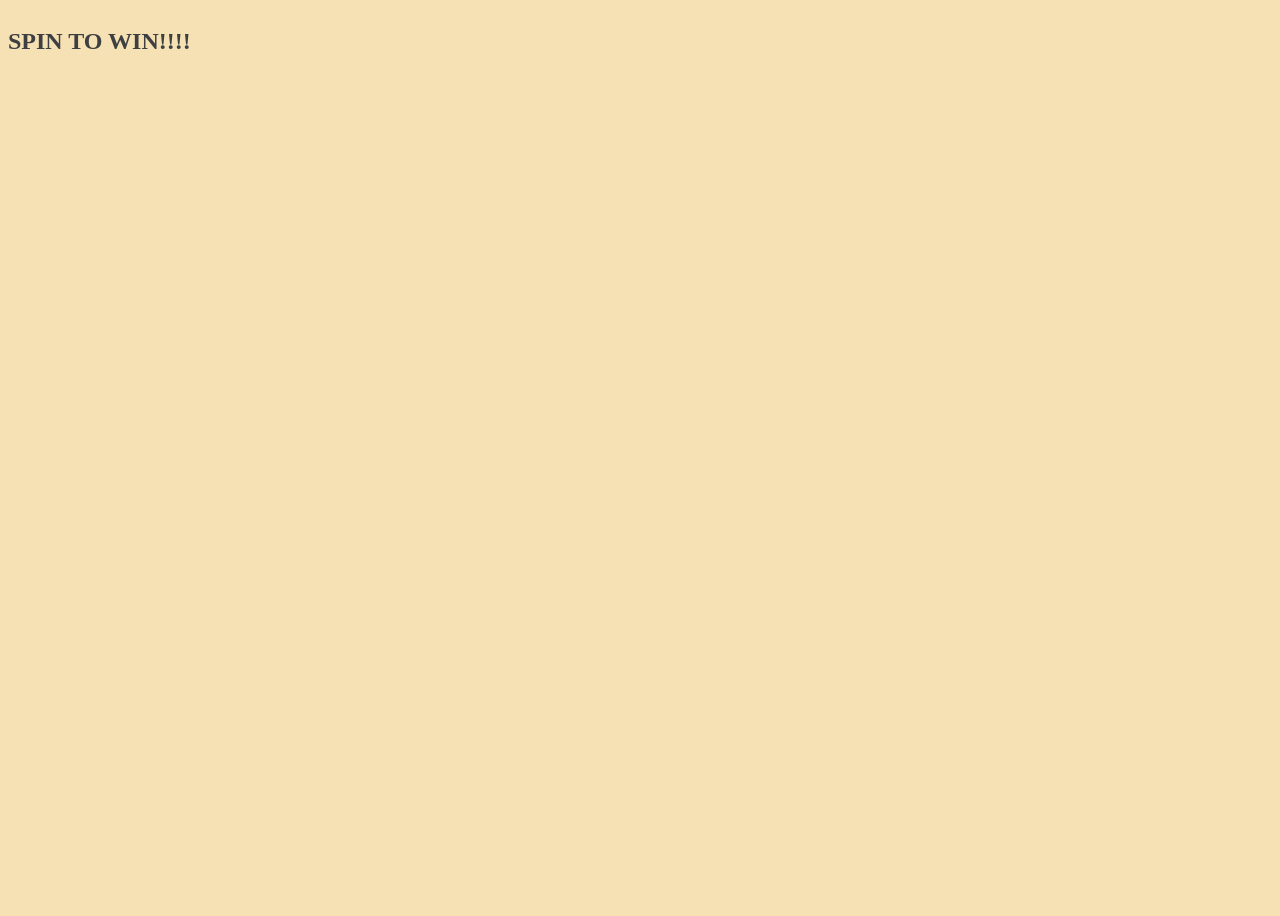
==== Game files/lotto.html @ b4b07ed5 "Merge branch 'darylesuggs-lang:main' into main" ====
<!DOCTYPE html>
<html>

<head>
    <link rel="stylesheet" href="./reasources/css/index.css" />
    <link rel="preconnect" href="https://fonts.googleapis.com">
    <link rel="preconnect" href="https://fonts.gstatic.com" crossorigin>
    <link href="https://fonts.googleapis.com/css2?family=IM+Fell+English+SC&display=swap" rel="stylesheet">

    <title>Loto machine</title>
</head>

<body>
    <section>
        <h1>SPIN TO WIN!!!!</h1>
    </section>
</body>

</html>
---- Game files/reasources/css/index.css ----
body{
    display: flex;
  font-family: "IM Fell English SC", Georgia, serif;
  background-color: #f6e1b5;
  height: 100vh;
  width: 100vw;
}
#shop_container{
  display: flex;
  flex-wrap: wrap;
  font-family: "IM Fell English SC", Georgia, serif;
  background-color: #f6e1b5;
  height: 100%;
  width: 100%;
}
#top {
  width: 100%;
  height: 35%;
  display: flex;
}

.im-fell-english-sc-regular {
  font-family: "IM Fell English SC", serif;
  font-weight: 400;
  font-style: normal;
}
h1 {
  font-family: "IM Fell English SC";
  color: #3e3f40;
}
h2 {
  font-family: "IM Fell English SC";
  color: #3e3f40;
}
p {
    font-family: "IM Fell English SC";
  color: #3e3f40;
}

#first_section {
  height: 100%;
  width: 25%;
}

#first_section button {
  height: 27%;
  width: 80%;
  margin-left: 10%;
  margin-bottom: 5%;
  color: #3e3f40;
  background-color: #936535;
  cursor: pointer;
}



#second_section {
  display: flex;
  width: 50%;
  height: 100%;
  justify-items: center;
}

#second_section img{
  width: 100%;
  height: 100%;
}

#shop{
  position: absolute;
  top: 1%;
  left: 45%;
 
  opacity: 0.75;
}

#money{
    position: absolute;
    display: flex;
    justify-content: center;
    align-items: center;
  top: 1%;
  left: 70%;
   background-color: #d9c22e;
  border-radius: 30%;
  height: 5%;
  width: 5%;
  opacity: 0.75;
}


#third_section {
  height: 100%;
  width: 25%;
}

#third_section button {
  height: 27%;
  width: 80%;
  margin-left: 10%;
  margin-bottom: 5%;
  color: #3e3f40;
  background-color: #936535;
  cursor: pointer;
}

#bottom {
  width: 100%;
  height:65%;
  display: flex;
  flex-wrap: wrap;
  justify-content: space-between;
  overflow: hidden;
}

.slot{
  width: 17%;
  height: auto;
  aspect-ratio: 1/1;
  border: 1px solid #3e3f40;
  overflow: hidden;
  align-self: start;
  background-color: #936535;
}

#first_section button:hover {
  background-color: #d9c22e;
  cursor: pointer;
}

#third_section button:hover {
  background-color: #d9c22e;
  cursor: pointer;
}


#first_section button:active {
  box-shadow: 2px 2px 5px #3e3f40;
}

#third_section button:active {
  box-shadow: 2px 2px 5px #3e3f40;
}
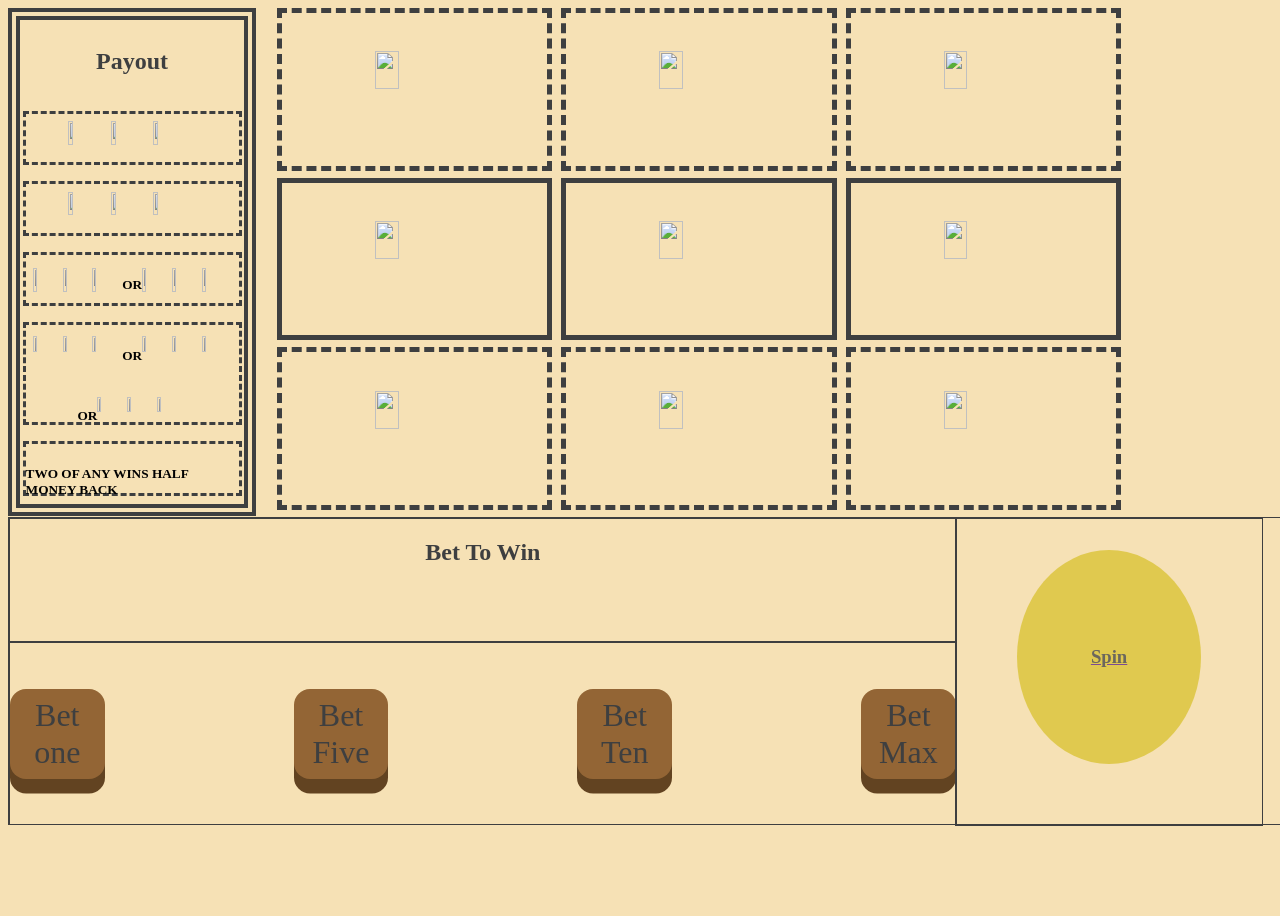
==== commit 3e0f9851: "made changes in lotto" ====
--- a/Game files/lotto.html
+++ b/Game files/lotto.html
@@ -2,7 +2,7 @@
 <html>
 
 <head>
-    <link rel="stylesheet" href="./reasources/css/index.css" />
+    <link rel="stylesheet" href="./resources/css/index.css" />
     <link rel="preconnect" href="https://fonts.googleapis.com">
     <link rel="preconnect" href="https://fonts.gstatic.com" crossorigin>
     <link href="https://fonts.googleapis.com/css2?family=IM+Fell+English+SC&display=swap" rel="stylesheet">
@@ -11,8 +11,98 @@
 </head>
 
 <body>
-    <section>
-        <h1>SPIN TO WIN!!!!</h1>
+    <section id="slot_machine">
+        <section id="main-screen">
+            <section id="payout">
+                <h2>Payout</h2>
+                <div class="wins">
+                    <img class="winner1" src="./resources/images/7-cartoon.png">
+                    <img class="winner1" src="./resources/images/7-cartoon.png">
+                    <img class="winner1" src="./resources/images/7-cartoon.png">
+                </div>
+                <div class="wins">
+                    <img class="winner1" src="./resources/images/Bar.png">
+                    <img class="winner1" src="./resources/images/Bar.png">
+                    <img class="winner1" src="./resources/images/Bar.png">
+                </div>
+                <div class="wins">
+                    <img class="winner2" src="./resources/images/bell.png">
+                    <img class="winner2" src="./resources/images/bell.png">
+                    <img class="winner2" src="./resources/images/bell.png">
+                    <h5>OR</h5>
+                    <img class="winner2" src="./resources/images/cherry.png">
+                    <img class="winner2" src="./resources/images/cherry.png">
+                    <img class="winner2" src="./resources/images/cherry.png">
+                </div>
+                <div class="wins2">
+                    <img class="winner3" src="./resources/images/lemon.png">
+                    <img class="winner3" src="./resources/images/lemon.png">
+                    <img class="winner3" src="./resources/images/lemon.png">
+                    <h5>OR</h5>
+                    <img class="winner3" src="./resources/images/orange.png">
+                    <img class="winner3" src="./resources/images/orange.png">
+                    <img class="winner3" src="./resources/images/orange.png">
+                    <h5>OR</h5>
+                    <img class="winner3" src="./resources/images/Grape.png">
+                    <img class="winner3" src="./resources/images/Grape.png">
+                    <img class="winner3" src="./resources/images/Grape.png">
+                </div>
+                <div class="wins">
+                    <h5>TWO OF ANY WINS HALF MONEY BACK</h5>
+                </div>
+            </section>
+            <section id="spinners">
+                <div class="spinner_image">
+                    <img class="images" src="./resources/images/bell.png">
+                </div>
+                <div class="spinner_image">
+                    <img class="images" src="./resources/images/7-cartoon.png">
+                </div>
+                <div class="spinner_image">
+                    <img class="images" src="./resources/images/cherry.png">
+                </div>
+                <div id="won" class="spinner_image">
+                    <img class="images" src="./resources/images/Bar.png">
+                </div>
+                <div id="won1"  class="spinner_image">
+                    <img class="images" src="./resources/images/Bar.png">
+                </div>
+                <div id="won2" class="spinner_image">
+                    <img class="images" src="./resources/images/Bar.png">
+                </div>
+                <div class="spinner_image">
+                    <img class="images" src="./resources/images/Grape.png">
+                </div>
+                <div class="spinner_image">
+                    <img class="images" src="./resources/images/lemon.png">
+                </div>
+                <div class="spinner_image">
+                    <img class="images" src="./resources/images/orange.png">
+                </div>
+            </section>
+        </section>
+        <section id="controls">
+            <div id="all_controls">
+                <div id="control_title">
+                    <h2>Bet To Win</h2>
+                </div>
+                <div id="control_buttons">
+                    <button id="bet_one">Bet one</button>
+                    <button id="bet_five">Bet Five</button>
+                    <button id="bet_ten">Bet Ten</button>
+                    <button id="bet_max">Bet Max</button>
+                </div>
+            </div>
+            <div id="play">
+                <a href="">
+                    <div id="play_button">
+                        <h1>Spin</h1>
+                    </div>
+                </a>
+
+
+            </div>
+        </section>
     </section>
 </body>
 
--- a/Game files/resources/css/index.css
+++ b/Game files/resources/css/index.css
@@ -0,0 +1,348 @@
+/**7532**/
+
+/**Shop.css**/
+
+body {
+  display: flex;
+  font-family: "IM Fell English SC", Georgia, serif;
+  background-color: #f6e1b5;
+  height: 100vh;
+  width: 100vw;
+}
+
+#shop_container {
+  display: flex;
+  flex-wrap: wrap;
+  font-family: "IM Fell English SC", Georgia, serif;
+  background-color: #f6e1b5;
+  height: 100%;
+  width: 100%;
+}
+
+#top {
+  width: 100%;
+  height: 35%;
+  display: flex;
+}
+
+.im-fell-english-sc-regular {
+  font-family: "IM Fell English SC", serif;
+  font-weight: 400;
+  font-style: normal;
+}
+
+h1 {
+  font-family: "IM Fell English SC";
+  color: #3e3f40;
+}
+
+h2 {
+  font-family: "IM Fell English SC";
+  color: #3e3f40;
+}
+
+p {
+  font-family: "IM Fell English SC";
+  color: #3e3f40;
+}
+
+#first_section {
+  height: 100%;
+  width: 25%;
+}
+
+#first_section button {
+  height: 25%;
+  width: 80%;
+  margin-left: 10%;
+  margin-bottom: .5%;
+  color: #3e3f40;
+  background-color: #936535;
+  font-size: 200%;
+  border-radius: 1rem;
+  font-family: "IM Fell English";
+  box-shadow: 0 .9rem #624321;
+  cursor: pointer;
+  border: none;
+  display: flex;
+  align-items: center;
+  justify-content: center;
+}
+
+
+
+#second_section {
+  display: flex;
+  width: 50%;
+  height: 100%;
+  justify-items: center;
+}
+
+#second_section img {
+  width: 100%;
+  height: 100%;
+}
+
+#shop {
+  position: absolute;
+  top: 1%;
+  left: 45%;
+
+  opacity: 0.75;
+}
+
+#money {
+  position: absolute;
+  display: flex;
+  justify-content: center;
+  align-items: center;
+  top: 1%;
+  left: 70%;
+  background-color: #d9c22e;
+  border-radius: 30%;
+  height: 5%;
+  width: 5%;
+  opacity: 0.75;
+}
+
+
+#third_section {
+  height: 100%;
+  width: 25%;
+}
+
+#third_section button {
+  height: 25%;
+  width: 80%;
+  margin-left: 10%;
+  margin-bottom: .5%;
+  color: #3e3f40;
+  background-color: #936535;
+  font-size: 200%;
+  border-radius: 1rem;
+  font-family: "IM Fell English";
+  box-shadow: 0 .9rem #624321;
+  cursor: pointer;
+  border: none;
+  display: flex;
+  align-items: center;
+  justify-content: center;
+}
+
+#bottom {
+  width: 100%;
+  height: 65%;
+  display: flex;
+  flex-wrap: wrap;
+  justify-content: space-between;
+  overflow: hidden;
+}
+
+.slot {
+  width: 17%;
+  height: auto;
+  aspect-ratio: 1/1;
+  border: 1px solid #3e3f40;
+  overflow: hidden;
+  align-self: start;
+  background-color: #936535;
+}
+
+#first_section button:hover {
+  background-color: #d9c22e;
+  cursor: pointer;
+}
+
+#third_section button:hover {
+  background-color: #d9c22e;
+  cursor: pointer;
+}
+
+
+#first_section button:active {
+  box-shadow: 0 .2em #624321;
+  transform: translateY(5px);
+  color: #f6e1b5;
+  background-color: #904a00;
+}
+
+#third_section button:active {
+  box-shadow: 0 .2em #624321;
+  transform: translateY(5px);
+  color: #f6e1b5;
+  background-color: #904a00;
+}
+
+
+/**Slot_machine.css**/
+#slot_machine {
+  display: flex;
+  flex-wrap: wrap;
+  width: 100vw;
+  height: 100vh;
+}
+
+#payout {
+  height: 95%;
+  width: 20%;
+  border: 12px double #3e3f40;
+  display: flex;
+  justify-content: center;
+  flex-wrap: wrap;
+  align-items: center;
+}
+
+.wins {
+  border: 3px dashed #3e3f40;
+  height: 10%;
+  width: 95%;
+  display: flex;
+  justify-content: center;
+  align-items: center;
+  flex-wrap: wrap;
+}
+
+.wins2 {
+  border: 3px dashed #3e3f40;
+  height: 20%;
+  width: 95%;
+  display: flex;
+  justify-content: center;
+  align-items: center;
+  flex-wrap: wrap;
+}
+
+.winner1 {
+  height: 70%;
+  width: 15%;
+  margin-right: 5%;
+}
+
+.winner2 {
+  height: 70%;
+  width: 13%;
+  margin-right: 1%;
+}
+
+.winner3 {
+  height: 40%;
+  width: 13%;
+  margin-right: 1%;
+}
+
+#spinners {
+  height: 100%;
+  width: 79%;
+  display: flex;
+  flex-wrap: wrap;
+  justify-content: center;
+}
+
+#main-screen {
+  display: flex;
+  flex-wrap: nowrap;
+}
+
+.spinner_image {
+  height: 30%;
+  border: 5px dashed #3e3f40;
+  margin-right: .5%;
+  margin-left: .5%;
+  width: 30%;
+  display: flex;
+  justify-content: center;
+  align-items: center;
+}
+
+.images {
+  height: 50%;
+  width: 30%;
+  display: flex;
+}
+
+#won {
+  border: 5px solid #3e3f40;
+}
+
+#won1 {
+  border: 5px solid #3e3f40;
+}
+
+#won2 {
+  border: 5px solid #3e3f40;
+}
+
+#controls {
+  width: 100%;
+  height: 34%;
+  border: 1px solid #3e3f40;
+  display: flex;
+
+}
+
+#all_controls {
+  width: 74%;
+  height: 100%;
+}
+
+#control_title {
+  border: 1px solid #3e3f40;
+  width: 100%;
+  height: 40%;
+  display: flex;
+  justify-content: center;
+}
+
+#control_buttons {
+  display: flex;
+  border: 1px solid #3e3f40;
+  width: 100%;
+  height: 59%;
+  justify-content: space-between;
+  align-items: center;
+
+}
+
+#control_buttons button {
+  width: 10%;
+  height: 50%;
+  color: #3e3f40;
+  background-color: #936535;
+  font-size: 200%;
+  border-radius: 1rem;
+  font-family: "IM Fell English";
+  box-shadow: 0 .9rem #624321;
+  cursor: pointer;
+  border: none;
+}
+
+#control_buttons button:hover {
+  background-color: #d9c22e;
+  cursor: pointer;
+}
+
+#control_buttons button:active {
+  box-shadow: 0 .2em #624321;
+  transform: translateY(5px);
+  color: #f6e1b5;
+  background-color: #904a00;
+}
+
+#play {
+  border: 1px solid #3e3f40;
+  width: 24%;
+  height: 100%;
+}
+
+#play_button {
+  display: flex;
+  justify-content: center;
+  align-items: center;
+  background-color: #d9c22e;
+  width: 60%;
+  height: 70%;
+  border-radius: 100%;
+  opacity: 0.75;
+  margin-left: 20%;
+  margin-top: 10%;
+}
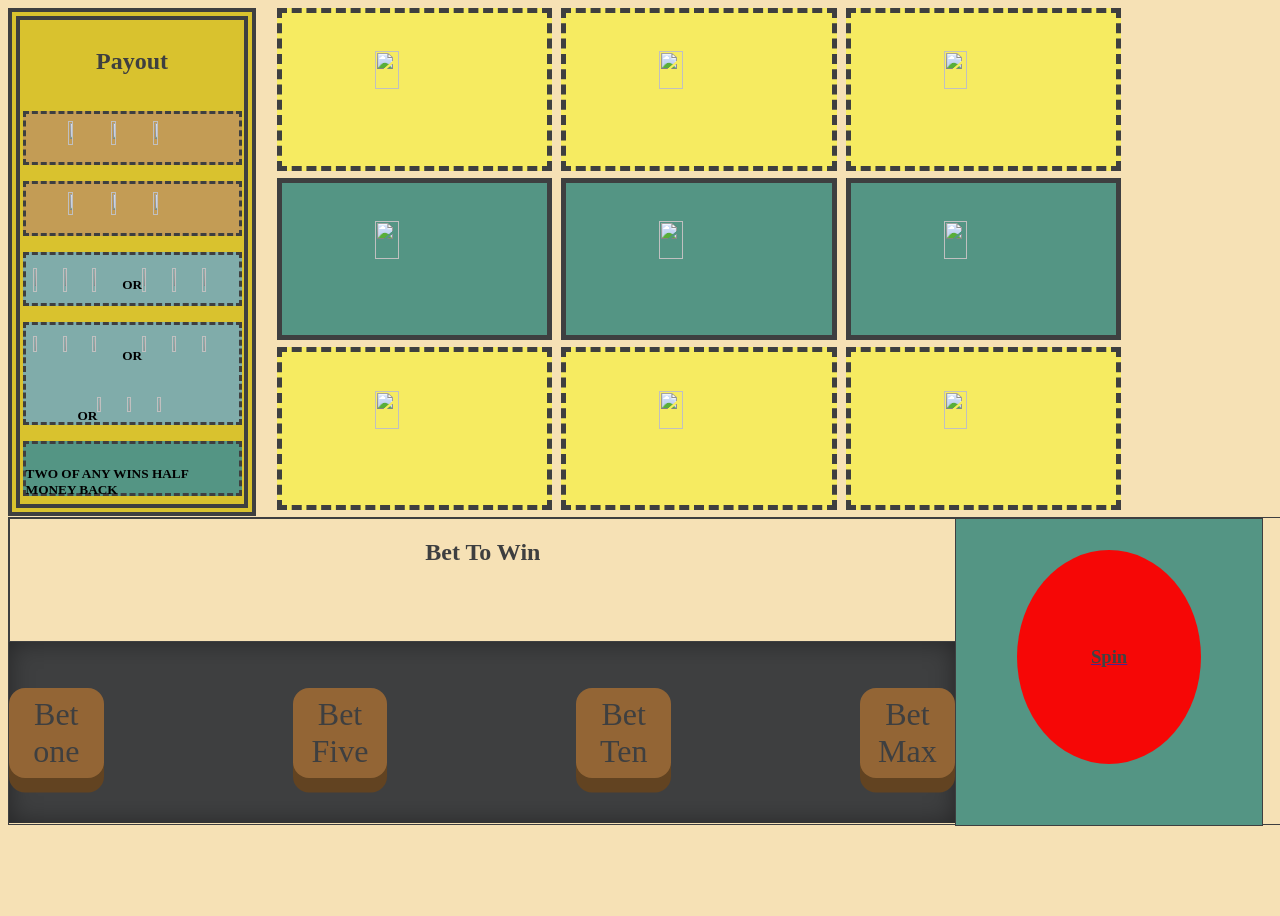
==== commit 9aa21621: "Merge pull request #14 from undertaker7532/main added pretty" ====
--- a/Game files/lotto.html
+++ b/Game files/lotto.html
@@ -15,41 +15,41 @@
         <section id="main-screen">
             <section id="payout">
                 <h2>Payout</h2>
-                <div class="wins">
-                    <img class="winner1" src="./resources/images/7-cartoon.png">
-                    <img class="winner1" src="./resources/images/7-cartoon.png">
-                    <img class="winner1" src="./resources/images/7-cartoon.png">
-                </div>
-                <div class="wins">
-                    <img class="winner1" src="./resources/images/Bar.png">
-                    <img class="winner1" src="./resources/images/Bar.png">
-                    <img class="winner1" src="./resources/images/Bar.png">
-                </div>
-                <div class="wins">
-                    <img class="winner2" src="./resources/images/bell.png">
-                    <img class="winner2" src="./resources/images/bell.png">
-                    <img class="winner2" src="./resources/images/bell.png">
-                    <h5>OR</h5>
-                    <img class="winner2" src="./resources/images/cherry.png">
-                    <img class="winner2" src="./resources/images/cherry.png">
-                    <img class="winner2" src="./resources/images/cherry.png">
-                </div>
-                <div class="wins2">
-                    <img class="winner3" src="./resources/images/lemon.png">
-                    <img class="winner3" src="./resources/images/lemon.png">
-                    <img class="winner3" src="./resources/images/lemon.png">
-                    <h5>OR</h5>
-                    <img class="winner3" src="./resources/images/orange.png">
-                    <img class="winner3" src="./resources/images/orange.png">
-                    <img class="winner3" src="./resources/images/orange.png">
-                    <h5>OR</h5>
-                    <img class="winner3" src="./resources/images/Grape.png">
-                    <img class="winner3" src="./resources/images/Grape.png">
-                    <img class="winner3" src="./resources/images/Grape.png">
-                </div>
-                <div class="wins">
-                    <h5>TWO OF ANY WINS HALF MONEY BACK</h5>
-                </div>
+                    <div id="wins1" class="wins">
+                        <img class="winner1" src="./resources/images/7-cartoon.png">
+                        <img class="winner1" src="./resources/images/7-cartoon.png">
+                        <img class="winner1" src="./resources/images/7-cartoon.png">
+                    </div>
+                    <div id="wins2" class="wins">
+                        <img class="winner1" src="./resources/images/Bar.png">
+                        <img class="winner1" src="./resources/images/Bar.png">
+                        <img class="winner1" src="./resources/images/Bar.png">
+                    </div>
+                    <div id="wins3" class="wins">
+                        <img class="winner2" src="./resources/images/bell.png">
+                        <img class="winner2" src="./resources/images/bell.png">
+                        <img class="winner2" src="./resources/images/bell.png">
+                        <h5>OR</h5>
+                        <img class="winner2" src="./resources/images/cherry.png">
+                        <img class="winner2" src="./resources/images/cherry.png">
+                        <img class="winner2" src="./resources/images/cherry.png">
+                    </div>
+                    <div id="wins4" class="wins2">
+                        <img class="winner3" src="./resources/images/lemon.png">
+                        <img class="winner3" src="./resources/images/lemon.png">
+                        <img class="winner3" src="./resources/images/lemon.png">
+                        <h5>OR</h5>
+                        <img class="winner3" src="./resources/images/orange.png">
+                        <img class="winner3" src="./resources/images/orange.png">
+                        <img class="winner3" src="./resources/images/orange.png">
+                        <h5>OR</h5>
+                        <img class="winner3" src="./resources/images/Grape.png">
+                        <img class="winner3" src="./resources/images/Grape.png">
+                        <img class="winner3" src="./resources/images/Grape.png">
+                    </div>
+                    <div id="wins5" class="wins">
+                        <h5>TWO OF ANY WINS HALF MONEY BACK</h5>
+                    </div>
             </section>
             <section id="spinners">
                 <div class="spinner_image">
@@ -64,7 +64,7 @@
                 <div id="won" class="spinner_image">
                     <img class="images" src="./resources/images/Bar.png">
                 </div>
-                <div id="won1"  class="spinner_image">
+                <div id="won1" class="spinner_image">
                     <img class="images" src="./resources/images/Bar.png">
                 </div>
                 <div id="won2" class="spinner_image">
--- a/Game files/resources/css/index.css
+++ b/Game files/resources/css/index.css
@@ -32,17 +32,17 @@
 }
 
 h1 {
-  font-family: "IM Fell English SC";
+  font-family: "IM Fell English SC", Georgia, serif;
   color: #3e3f40;
 }
 
 h2 {
-  font-family: "IM Fell English SC";
+  font-family: "IM Fell English SC", Georgia, serif;
   color: #3e3f40;
 }
 
 p {
-  font-family: "IM Fell English SC";
+  font-family: "IM Fell English SC", Georgia, serif;
   color: #3e3f40;
 }
 
@@ -183,6 +183,7 @@
 }
 
 #payout {
+  background-color: #d9c22e;
   height: 95%;
   width: 20%;
   border: 12px double #3e3f40;
@@ -228,6 +229,26 @@
   height: 40%;
   width: 13%;
   margin-right: 1%;
+}
+
+#wins1 {
+  background-color: #c39c55;
+}
+
+#wins2 {
+  background-color: #c39c55;
+}
+
+#wins3 {
+  background-color: #80acaa;
+}
+
+#wins4 {
+  background-color: #80acaa;
+}
+
+#wins5 {
+  background-color: #549584;
 }
 
 #spinners {
@@ -252,6 +273,7 @@
   display: flex;
   justify-content: center;
   align-items: center;
+  background-color: #F6EB61;
 }
 
 .images {
@@ -262,14 +284,17 @@
 
 #won {
   border: 5px solid #3e3f40;
+  background-color: #549584;
 }
 
 #won1 {
   border: 5px solid #3e3f40;
+  background-color: #549584;
 }
 
 #won2 {
   border: 5px solid #3e3f40;
+  background-color: #549584;
 }
 
 #controls {
@@ -295,12 +320,13 @@
 
 #control_buttons {
   display: flex;
-  border: 1px solid #3e3f40;
   width: 100%;
   height: 59%;
   justify-content: space-between;
   align-items: center;
-
+  box-sizing: border-box;
+  background-color:  #3e3f40;
+  box-shadow: inset 0 0 25px rgba(0, 0, 0, 0.4);
 }
 
 #control_buttons button {
@@ -329,6 +355,8 @@
 }
 
 #play {
+  background-color: #549584;
+  ;
   border: 1px solid #3e3f40;
   width: 24%;
   height: 100%;
@@ -338,11 +366,11 @@
   display: flex;
   justify-content: center;
   align-items: center;
-  background-color: #d9c22e;
+  background-color: #FF0000;
   width: 60%;
   height: 70%;
   border-radius: 100%;
-  opacity: 0.75;
+  opacity: 0.95;
   margin-left: 20%;
   margin-top: 10%;
 }
